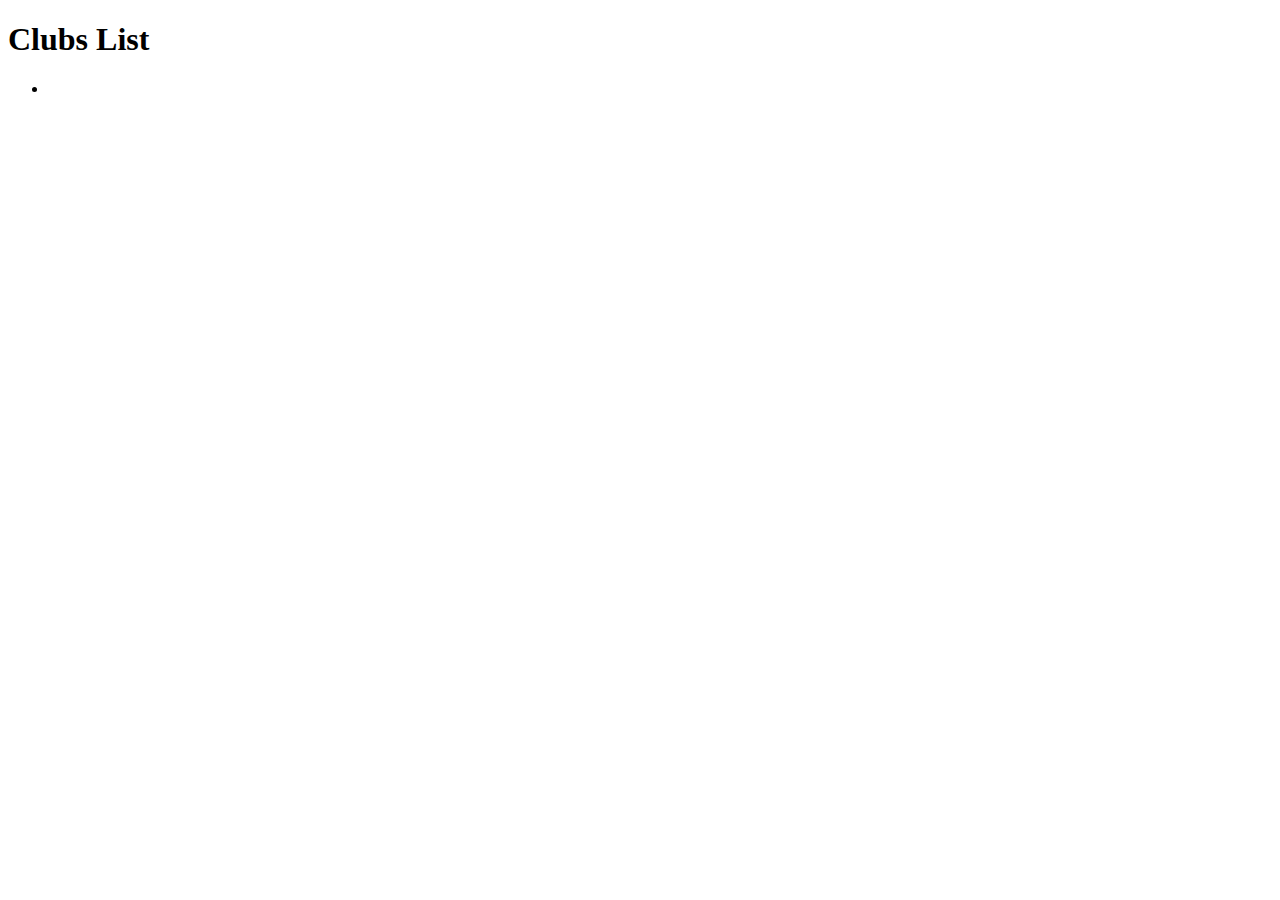
==== src/main/resources/templates/user/index.html @ 476399cb "Initial commit" ====
<!-- index.html -->
<!DOCTYPE html>
<html xmlns:th="http://www.thymeleaf.org">
<head>
    <meta charset="UTF-8">
    <meta http-equiv="X-UA-Compatible" content="IE=edge">
    <meta name="viewport" content="width=device-width, initial-scale=1.0">
    <title>User Index</title>
</head>
<body>
<h1>Clubs List</h1>
<ul>
    <!-- Thymeleaf의 반복문을 사용하여 clubs를 순회하며 각 club의 name을 출력 -->
    <li th:each="club : ${clubs}" th:text="${club.name}"></li>
</ul>
</body>
</html>
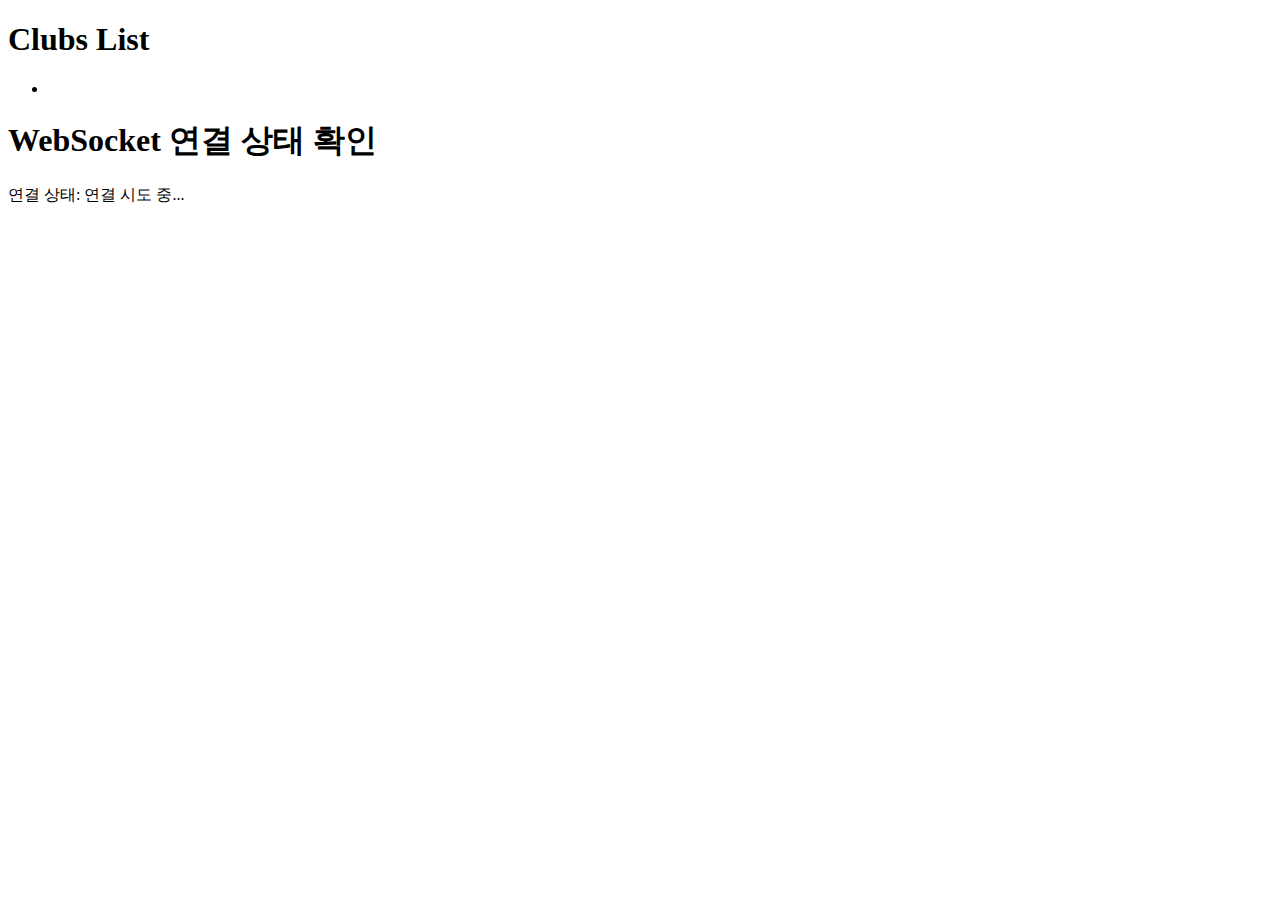
==== commit 84787764: "JS 기능 완성 DB repository 로 변경 필요 코드 TEST 필요" ====
--- a/src/main/resources/templates/user/index.html
+++ b/src/main/resources/templates/user/index.html
@@ -5,6 +5,10 @@
     <meta charset="UTF-8">
     <meta http-equiv="X-UA-Compatible" content="IE=edge">
     <meta name="viewport" content="width=device-width, initial-scale=1.0">
+    <script src="/userApp.js"></script>
+    <script src="/webjars/jquery/jquery.min.js"></script>
+    <script src="/webjars/sockjs-client/sockjs.min.js"></script>
+    <script src="/webjars/stomp-websocket/stomp.min.js"></script>
     <title>User Index</title>
 </head>
 <body>
@@ -13,5 +17,9 @@
     <!-- Thymeleaf의 반복문을 사용하여 clubs를 순회하며 각 club의 name을 출력 -->
     <li th:each="club : ${clubs}" th:text="${club.name}"></li>
 </ul>
+
+<h1>WebSocket 연결 상태 확인</h1>
+<p id="connection-status">연결 상태: 연결 시도 중...</p>
+
 </body>
 </html>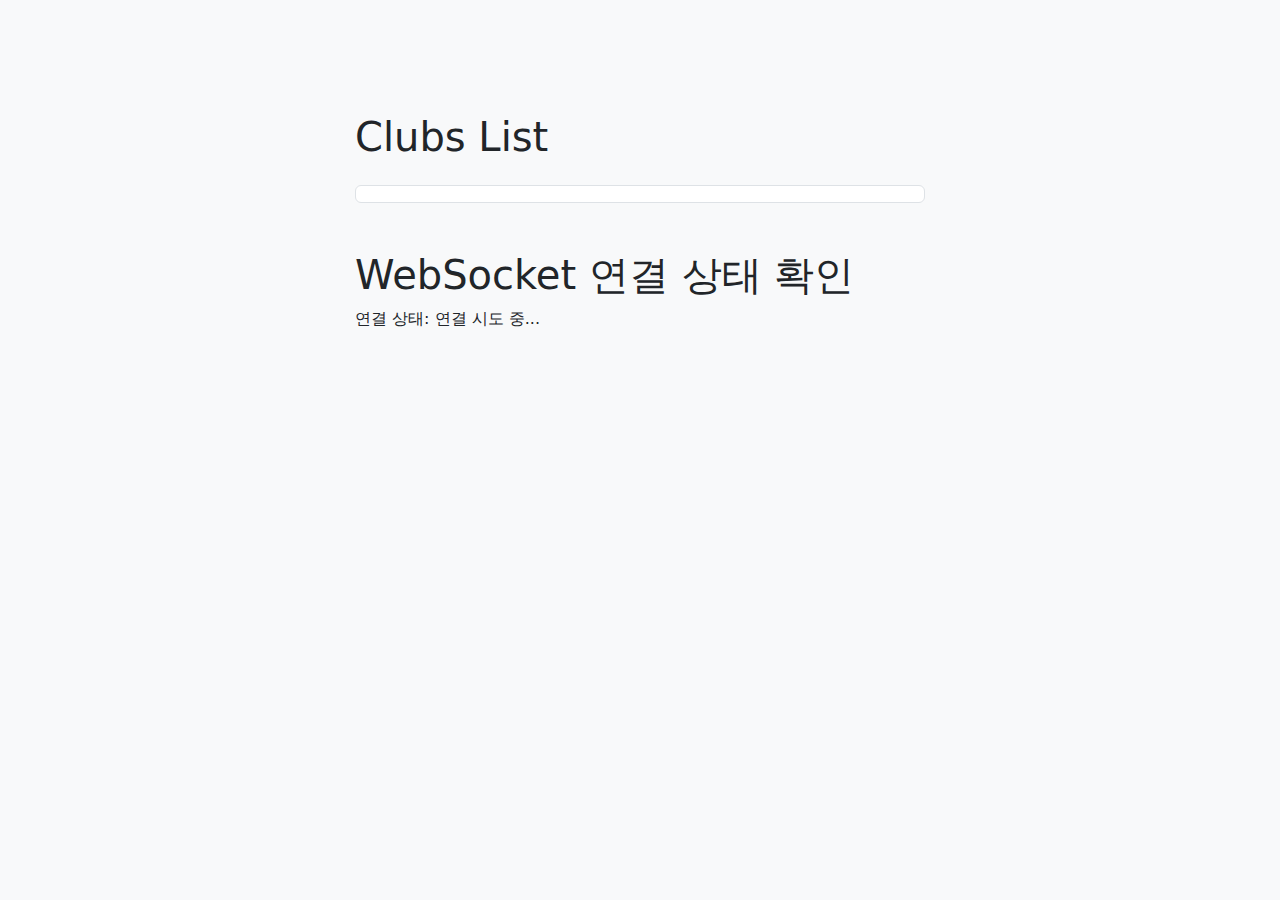
==== commit c48cedad: "로컬 메모리에서 DB로 변경, @Cache 사용" ====
--- a/src/main/resources/templates/user/index.html
+++ b/src/main/resources/templates/user/index.html
@@ -1,25 +1,41 @@
-<!-- index.html -->
 <!DOCTYPE html>
 <html xmlns:th="http://www.thymeleaf.org">
 <head>
     <meta charset="UTF-8">
     <meta http-equiv="X-UA-Compatible" content="IE=edge">
     <meta name="viewport" content="width=device-width, initial-scale=1.0">
-    <script src="/userApp.js"></script>
-    <script src="/webjars/jquery/jquery.min.js"></script>
-    <script src="/webjars/sockjs-client/sockjs.min.js"></script>
-    <script src="/webjars/stomp-websocket/stomp.min.js"></script>
     <title>User Index</title>
+    <!-- Bootstrap CSS -->
+    <link href="https://cdn.jsdelivr.net/npm/bootstrap@5.3.0-alpha1/dist/css/bootstrap.min.css" rel="stylesheet">
+    <style>
+        body {
+            background-color: #f8f9fa;
+            padding-top: 50px;
+        }
+        .container {
+            max-width: 600px;
+            padding: 15px;
+            margin: auto;
+        }
+    </style>
 </head>
 <body>
-<h1>Clubs List</h1>
-<ul>
-    <!-- Thymeleaf의 반복문을 사용하여 clubs를 순회하며 각 club의 name을 출력 -->
-    <li th:each="club : ${clubs}" th:text="${club.name}"></li>
-</ul>
+<div class="container">
+    <h1 class="mt-5 mb-4">Clubs List</h1>
+    <ol class="list-group" id="club-list">
+        <!-- Thymeleaf의 반복문을 사용하여 clubs를 순회하며 각 club의 name을 출력 -->
+        <li th:each="club, index : ${clubs}" class="list-group-item d-flex justify-content-between align-items-center" th:text="${index.index + 1 + '. ' + club.name}"></li>
+    </ol>
 
-<h1>WebSocket 연결 상태 확인</h1>
-<p id="connection-status">연결 상태: 연결 시도 중...</p>
+    <h1 class="mt-5">WebSocket 연결 상태 확인</h1>
+    <p id="connection-status">연결 상태: 연결 시도 중...</p>
+</div>
 
+<!-- Bootstrap Bundle JS -->
+<script src="https://cdn.jsdelivr.net/npm/bootstrap@5.3.0-alpha1/dist/js/bootstrap.bundle.min.js"></script>
+<script src="/userApp.js"></script>
+<script src="/webjars/jquery/jquery.min.js"></script>
+<script src="/webjars/sockjs-client/sockjs.min.js"></script>
+<script src="/webjars/stomp-websocket/stomp.min.js"></script>
 </body>
-</html>+</html>
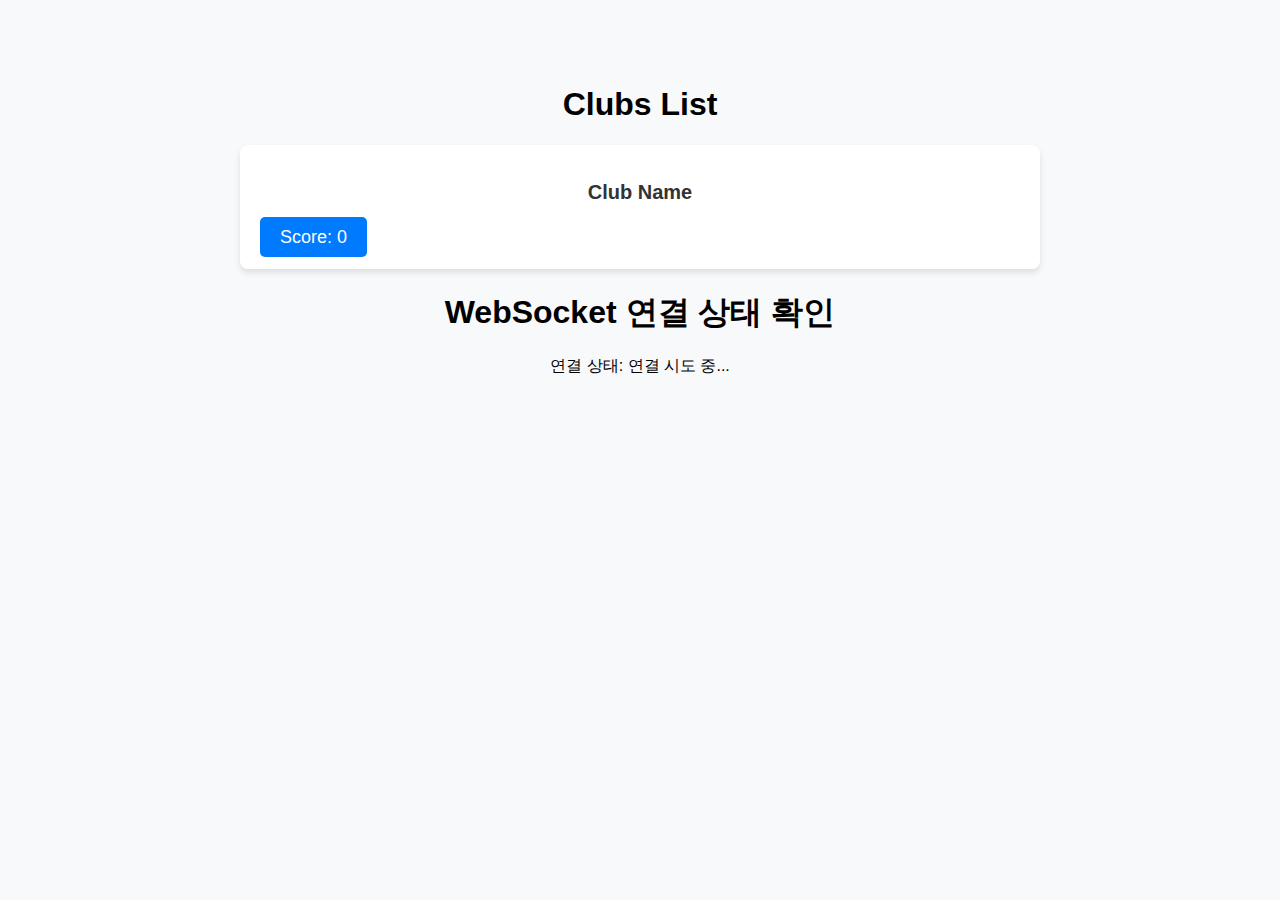
==== commit 680b34d5: "Master ui및 기능 완성 클라이언트 ui 완성 Admin 공격 실패시 점수하락 없도록 변경" ====
--- a/src/main/resources/templates/user/index.html
+++ b/src/main/resources/templates/user/index.html
@@ -5,37 +5,63 @@
     <meta http-equiv="X-UA-Compatible" content="IE=edge">
     <meta name="viewport" content="width=device-width, initial-scale=1.0">
     <title>User Index</title>
-    <!-- Bootstrap CSS -->
-    <link href="https://cdn.jsdelivr.net/npm/bootstrap@5.3.0-alpha1/dist/css/bootstrap.min.css" rel="stylesheet">
     <style>
         body {
+            font-family: Arial, sans-serif;
             background-color: #f8f9fa;
             padding-top: 50px;
+            margin: 0;
         }
         .container {
-            max-width: 600px;
+            max-width: 800px;
             padding: 15px;
             margin: auto;
+        }
+        .club-item {
+            background-color: #fff;
+            border-radius: 8px;
+            box-shadow: 0 4px 6px rgba(0, 0, 0, 0.1);
+            margin-bottom: 20px;
+            padding: 20px;
+        }
+        .club-item:hover {
+            box-shadow: 0 6px 8px rgba(0, 0, 0, 0.15);
+        }
+        .rank {
+            font-size: 24px;
+            font-weight: bold;
+            color: #4CAF50;
+            margin-left: auto;
+            flex: none;
+        }
+        .club-info {
+            font-size: 20px;
+            color: #333;
+            text-align: center;
+        }
+        .badge-score {
+            font-size: 18px;
+            background-color: #007bff;
+            color: #fff;
+            padding: 10px 20px;
+            border-radius: 5px;
+            margin-left: auto;
+            flex: none;
         }
     </style>
 </head>
 <body>
 <div class="container">
-    <h1 class="mt-5 mb-4">Clubs List</h1>
-    <ol class="list-group" id="club-list">
-        <!-- Thymeleaf의 반복문을 사용하여 clubs를 순회하며 각 club의 name을 출력 -->
-        <li th:each="club, index : ${clubs}" class="list-group-item d-flex justify-content-between align-items-center" th:text="${index.index + 1 + '. ' + club.name}"></li>
-    </ol>
+    <h1 class="mt-5 mb-4" style="text-align: center;">Clubs List</h1>
+    <!-- Thymeleaf의 반복문을 사용하여 clubs를 순회하며 각 club의 정보를 출력 -->
+    <div th:each="club, index : ${clubs}" class="club-item d-flex align-items-center">
+        <h2 class="club-info" th:text="${club.name}">Club Name</h2>
+        <span class="rank" th:text="${index.index + 1}"></span>
+        <span class="badge-score" th:text="'Score: ' + ${club.score}">Score: 0</span>
+    </div>
 
-    <h1 class="mt-5">WebSocket 연결 상태 확인</h1>
-    <p id="connection-status">연결 상태: 연결 시도 중...</p>
+    <h1 class="mt-5" style="text-align: center;">WebSocket 연결 상태 확인</h1>
+    <p id="connection-status" style="text-align: center;">연결 상태: 연결 시도 중...</p>
 </div>
-
-<!-- Bootstrap Bundle JS -->
-<script src="https://cdn.jsdelivr.net/npm/bootstrap@5.3.0-alpha1/dist/js/bootstrap.bundle.min.js"></script>
-<script src="/userApp.js"></script>
-<script src="/webjars/jquery/jquery.min.js"></script>
-<script src="/webjars/sockjs-client/sockjs.min.js"></script>
-<script src="/webjars/stomp-websocket/stomp.min.js"></script>
 </body>
 </html>
